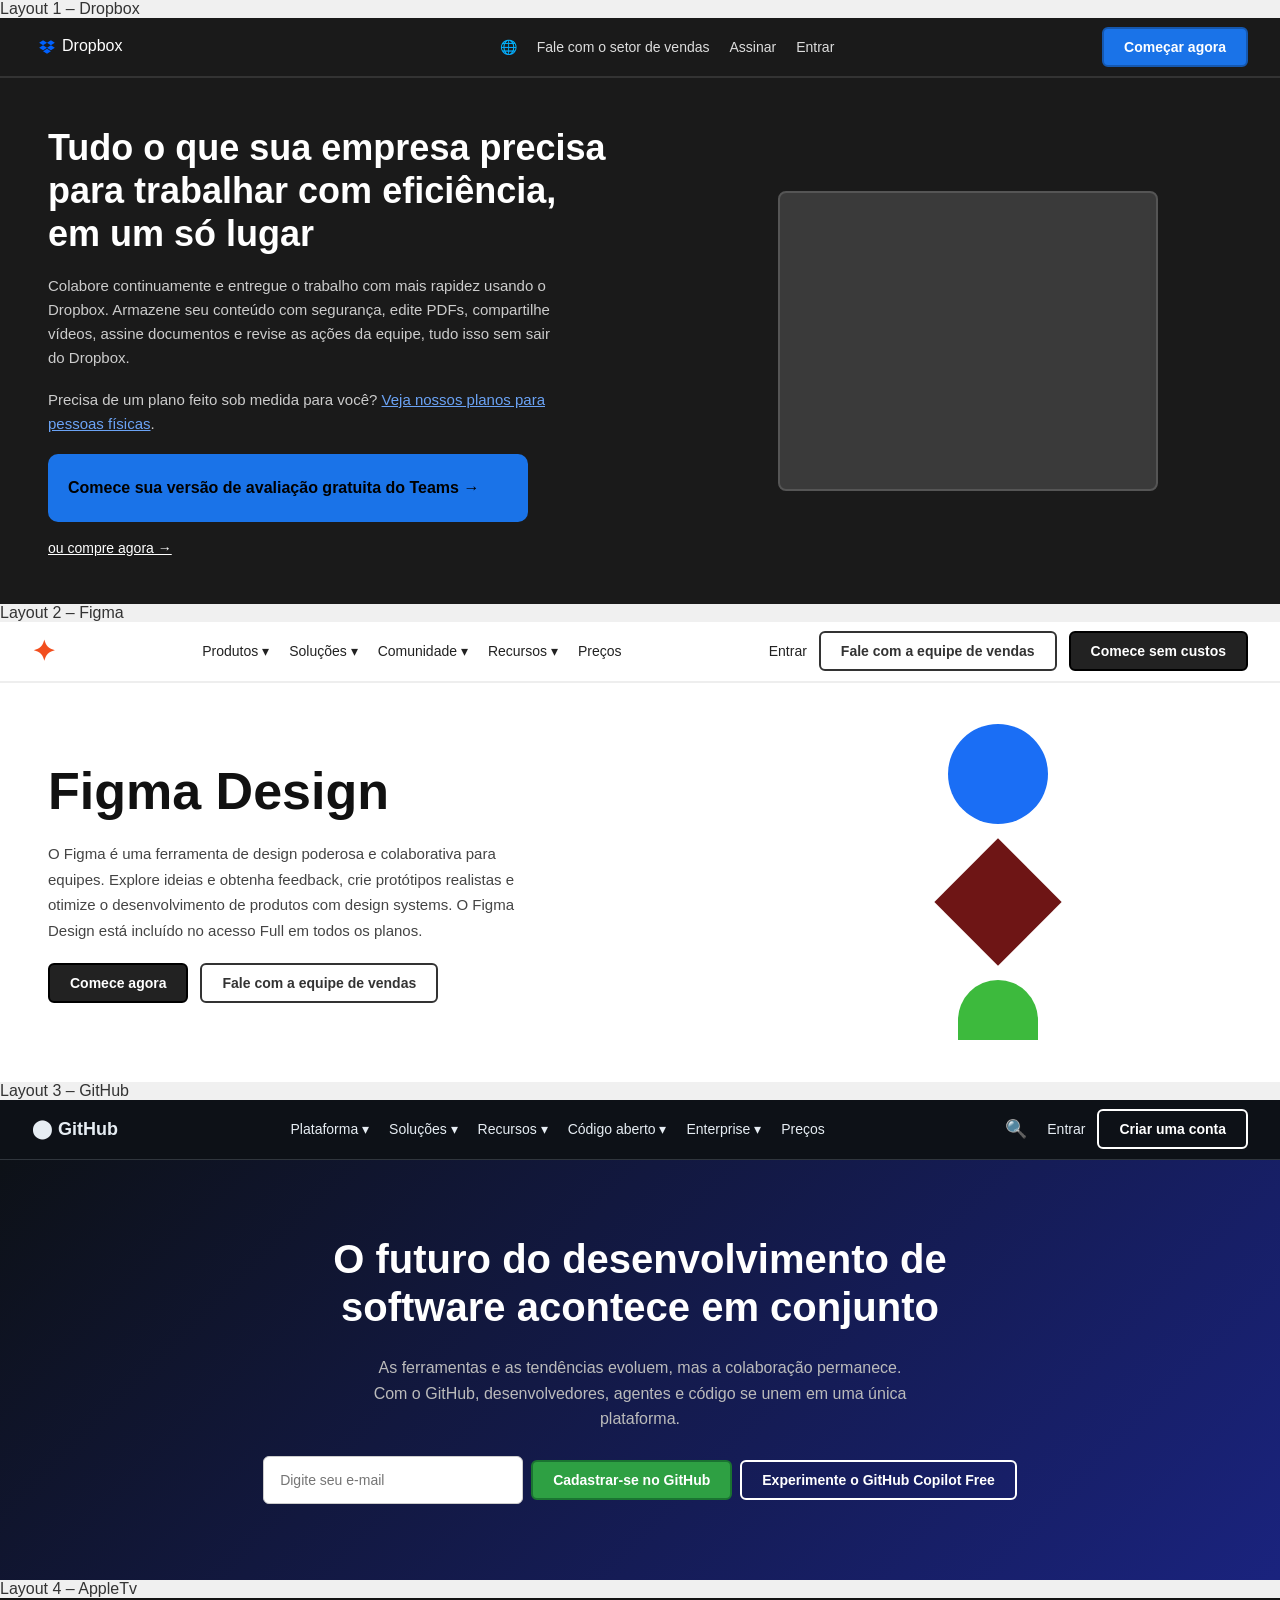
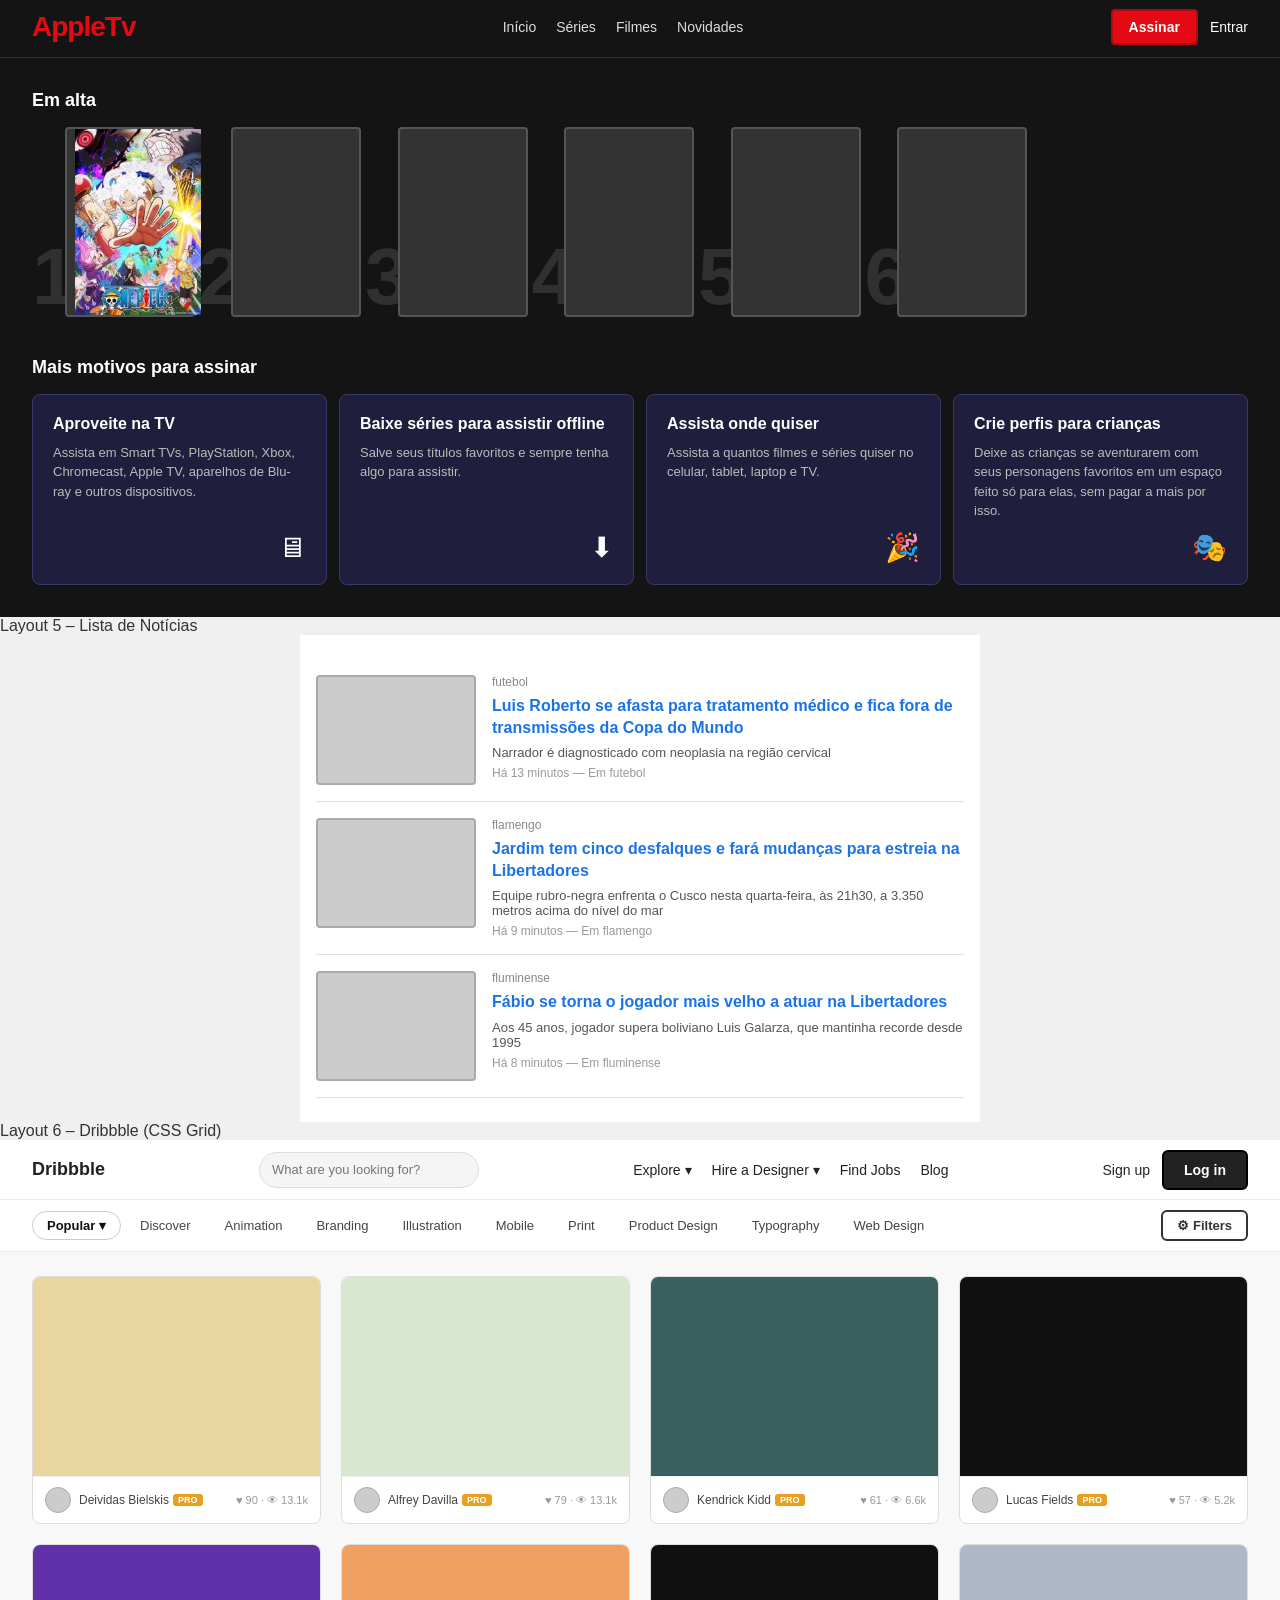
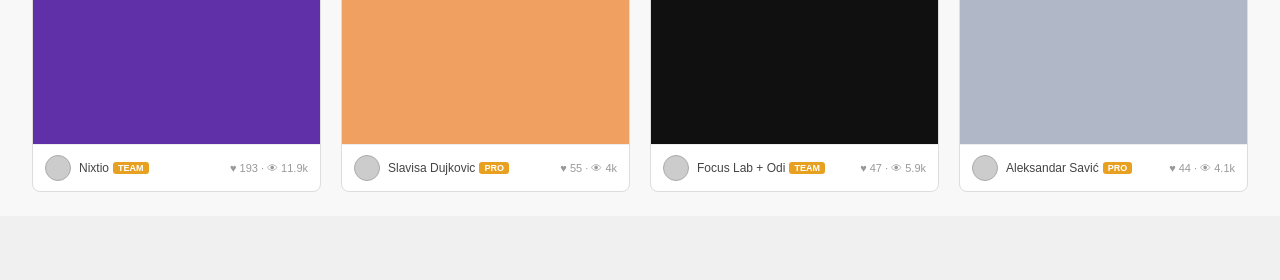
==== atv3/index.html @ 95d6bf54 "atv3 prod" ====
<!DOCTYPE html>
<html lang="pt-BR">
<head>
  <meta charset="UTF-8" />
  <title>Layouts Estruturais</title>
  <link rel="stylesheet" href="style.css" />
</head>
<body>


<!-- Dropbox -->
<p class="layout-label">Layout 1 – Dropbox</p>
<div id="layout1">

  <nav class="nav nav--dark">
    <div id="dropbox-logo">
      <img src="images/dropbox-logo.svg"> Dropbox
    </div>
    <div class="nav__links">
      <a href="#">🌐</a>
      <a href="#">Fale com o setor de vendas</a>
      <a href="#">Assinar</a>
      <a href="#">Entrar</a>
    </div>
    <a href="#" class="btn btn--blue">Começar agora</a>
  </nav>

  <div class="hero hero--dark">
    <div class="hero__left">
      <h1>Tudo o que sua empresa precisa para trabalhar com eficiência, em um só lugar</h1>
      <p>Colabore continuamente e entregue o trabalho com mais rapidez usando o Dropbox. Armazene seu conteúdo com segurança, edite PDFs, compartilhe vídeos, assine documentos e revise as ações da equipe, tudo isso sem sair do Dropbox.</p>
      <p>Precisa de um plano feito sob medida para você? <a href="#" class="link--underline">Veja nossos planos para pessoas físicas</a>.</p>
      <a href="#" id="btn-cta">Comece sua versão de avaliação gratuita do Teams →</a>
      <a href="#" class="link--plain">ou compre agora →</a>
    </div>
    <div class="hero__right">
      <div class="hero__img-placeholder"></div>
    </div>
  </div>

</div>



<!-- Figma -->
<p class="layout-label">Layout 2 – Figma</p>
<div id="layout2">

  <nav class="nav nav--light">
    <div class="nav__logo nav__logo--figma">
      <span class="figma-icon">✦</span>
    </div>
    <div class="nav__links">
      <a href="#">Produtos ▾</a>
      <a href="#">Soluções ▾</a>
      <a href="#">Comunidade ▾</a>
      <a href="#">Recursos ▾</a>
      <a href="#">Preços</a>
    </div>
    <div class="nav__actions">
      <a href="#">Entrar</a>
      <a href="#" class="btn btn--outline-dark">Fale com a equipe de vendas</a>
      <a href="#" class="btn btn--dark">Comece sem custos</a>
    </div>
  </nav>

  <div class="hero hero--light">
    <div class="hero__left">
      <h1 class="figma-title">Figma Design</h1>
      <p>O Figma é uma ferramenta de design poderosa e colaborativa para equipes. Explore ideias e obtenha feedback, crie protótipos realistas e otimize o desenvolvimento de produtos com design systems. O Figma Design está incluído no acesso Full em todos os planos.</p>
      <div class="btn-group">
        <a href="#" class="btn btn--dark">Comece agora</a>
        <a href="#" class="btn btn--outline-dark">Fale com a equipe de vendas</a>
      </div>
    </div>
    <div class="hero__right hero__right--shapes">
      <div class="shape shape--circle"></div>
      <div class="shape shape--diamond"></div>
      <div class="shape shape--arch"></div>
    </div>
  </div>

</div>



<!-- Github -->
<p class="layout-label">Layout 3 – GitHub</p>
<div id="layout3">

  <nav class="nav nav--github">
    <div class="nav__logo">
      <span>⬤</span> GitHub
    </div>
    <div class="nav__links nav__links--github">
      <a href="#">Plataforma ▾</a>
      <a href="#">Soluções ▾</a>
      <a href="#">Recursos ▾</a>
      <a href="#">Código aberto ▾</a>
      <a href="#">Enterprise ▾</a>
      <a href="#">Preços</a>
    </div>
    <div class="nav__actions">
      <a href="#" class="btn btn--icon">🔍</a>
      <a href="#">Entrar</a>
      <a href="#" class="btn btn--outline-white">Criar uma conta</a>
    </div>
  </nav>

  <div class="hero hero--github">
    <h1>O futuro do desenvolvimento de software acontece em conjunto</h1>
    <p>As ferramentas e as tendências evoluem, mas a colaboração permanece. Com o GitHub, desenvolvedores, agentes e código se unem em uma única plataforma.</p>
    <div class="github-form">
      <input type="email" placeholder="Digite seu e-mail" class="github-input" />
      <a href="#" class="btn btn--green">Cadastrar-se no GitHub</a>
      <a href="#" class="btn btn--outline-white">Experimente o GitHub Copilot Free</a>
    </div>
  </div>

</div>



<!-- AppleTv -->

<p class="layout-label">Layout 4 – AppleTv</p>
<div id="layout4">

  <nav class="nav nav--apptv">
    <div class="nav__logo nav__logo--apptv">AppleTv</div>
    <div class="nav__links nav__links--apptv">
      <a href="#">Início</a>
      <a href="#">Séries</a>
      <a href="#">Filmes</a>
      <a href="#">Novidades</a>
    </div>
    <div class="nav__actions">
      <a href="#" class="btn btn--apptv-red">Assinar</a>
      <a href="#">Entrar</a>
    </div>
  </nav>

  <div class="apptv-page">

    <p class="apptv-section-title">Em alta</p>
    <div class="apptv-trending">
      <div class="trending-item">
        <span class="trending-num">1</span>
        <img id="onepiececard" src="images/onepiecebanner.jfif">
        <div class="trending-card"></div>
      </div>
      <div class="trending-item">
        <span class="trending-num">2</span>
        <div class="trending-card"></div>
      </div>
      <div class="trending-item">
        <span class="trending-num">3</span>
        <div class="trending-card"></div>
      </div>
      <div class="trending-item">
        <span class="trending-num">4</span>
        <div class="trending-card"></div>
      </div>
      <div class="trending-item">
        <span class="trending-num">5</span>
        <div class="trending-card"></div>
      </div>
      <div class="trending-item">
        <span class="trending-num">6</span>
        <div class="trending-card"></div>
      </div>
    </div>

    <p class="apptv-section-title">Mais motivos para assinar</p>
    <div class="apptv-reasons">
      <div class="reason-card">
        <h3>Aproveite na TV</h3>
        <p>Assista em Smart TVs, PlayStation, Xbox, Chromecast, Apple TV, aparelhos de Blu-ray e outros dispositivos.</p>
        <div class="reason-icon reason-icon--tv">🖥</div>
      </div>
      <div class="reason-card">
        <h3>Baixe séries para assistir offline</h3>
        <p>Salve seus títulos favoritos e sempre tenha algo para assistir.</p>
        <div class="reason-icon reason-icon--download">⬇</div>
      </div>
      <div class="reason-card">
        <h3>Assista onde quiser</h3>
        <p>Assista a quantos filmes e séries quiser no celular, tablet, laptop e TV.</p>
        <div class="reason-icon reason-icon--watch">🎉</div>
      </div>
      <div class="reason-card">
        <h3>Crie perfis para crianças</h3>
        <p>Deixe as crianças se aventurarem com seus personagens favoritos em um espaço feito só para elas, sem pagar a mais por isso.</p>
        <div class="reason-icon reason-icon--kids">🎭</div>
      </div>
    </div>

  </div>
</div>



<!-- Notícias -->

<p class="layout-label">Layout 5 – Lista de Notícias</p>
<div id="layout5">
  <div class="news-list">

    <div class="news-item">
      <div class="news-img"></div>
      <div class="news-body">
        <span class="news-tag">futebol</span>
        <h2 class="news-title">Luis Roberto se afasta para tratamento médico e fica fora de transmissões da Copa do Mundo</h2>
        <p class="news-desc">Narrador é diagnosticado com neoplasia na região cervical</p>
        <span class="news-meta">Há 13 minutos — Em futebol</span>
      </div>
    </div>

    <div class="news-item">
      <div class="news-img"></div>
      <div class="news-body">
        <span class="news-tag">flamengo</span>
        <h2 class="news-title">Jardim tem cinco desfalques e fará mudanças para estreia na Libertadores</h2>
        <p class="news-desc">Equipe rubro-negra enfrenta o Cusco nesta quarta-feira, às 21h30, a 3.350 metros acima do nível do mar</p>
        <span class="news-meta">Há 9 minutos — Em flamengo</span>
      </div>
    </div>

    <div class="news-item">
      <div class="news-img"></div>
      <div class="news-body">
        <span class="news-tag">fluminense</span>
        <h2 class="news-title">Fábio se torna o jogador mais velho a atuar na Libertadores</h2>
        <p class="news-desc">Aos 45 anos, jogador supera boliviano Luis Galarza, que mantinha recorde desde 1995</p>
        <span class="news-meta">Há 8 minutos — Em fluminense</span>
      </div>
    </div>

  </div>
</div>



<!-- Dribble -->

<p class="layout-label">Layout 6 – Dribbble (CSS Grid)</p>
<div id="layout6">

  <nav class="nav nav--light">
    <div class="nav__logo">Dribbble</div>
    <input type="text" placeholder="What are you looking for?" class="dribbble-search" />
    <div class="nav__links">
      <a href="#">Explore ▾</a>
      <a href="#">Hire a Designer ▾</a>
      <a href="#">Find Jobs</a>
      <a href="#">Blog</a>
    </div>
    <div class="nav__actions">
      <a href="#">Sign up</a>
      <a href="#" class="btn btn--dark">Log in</a>
    </div>
  </nav>

  <div class="dribbble-filters">
    <div class="filter-tabs">
      <a href="#" class="filter-tab filter-tab--active">Popular ▾</a>
      <a href="#" class="filter-tab">Discover</a>
      <a href="#" class="filter-tab">Animation</a>
      <a href="#" class="filter-tab">Branding</a>
      <a href="#" class="filter-tab">Illustration</a>
      <a href="#" class="filter-tab">Mobile</a>
      <a href="#" class="filter-tab">Print</a>
      <a href="#" class="filter-tab">Product Design</a>
      <a href="#" class="filter-tab">Typography</a>
      <a href="#" class="filter-tab">Web Design</a>
    </div>
    <a href="#" class="btn btn--outline-dark filter-btn-right">⚙ Filters</a>
  </div>

  <div class="dribbble-grid">
    <div class="shot-card">
      <div class="shot-img shot-img--1"></div>
      <div class="shot-meta">
        <div class="shot-avatar"></div>
        <span class="shot-name">Deividas Bielskis <span class="shot-badge">PRO</span></span>
        <span class="shot-stats">♥ 90 · 👁 13.1k</span>
      </div>
    </div>
    <div class="shot-card">
      <div class="shot-img shot-img--2"></div>
      <div class="shot-meta">
        <div class="shot-avatar"></div>
        <span class="shot-name">Alfrey Davilla <span class="shot-badge">PRO</span></span>
        <span class="shot-stats">♥ 79 · 👁 13.1k</span>
      </div>
    </div>
    <div class="shot-card">
      <div class="shot-img shot-img--3"></div>
      <div class="shot-meta">
        <div class="shot-avatar"></div>
        <span class="shot-name">Kendrick Kidd <span class="shot-badge">PRO</span></span>
        <span class="shot-stats">♥ 61 · 👁 6.6k</span>
      </div>
    </div>
    <div class="shot-card">
      <div class="shot-img shot-img--4"></div>
      <div class="shot-meta">
        <div class="shot-avatar"></div>
        <span class="shot-name">Lucas Fields <span class="shot-badge">PRO</span></span>
        <span class="shot-stats">♥ 57 · 👁 5.2k</span>
      </div>
    </div>
    <div class="shot-card">
      <div class="shot-img shot-img--5"></div>
      <div class="shot-meta">
        <div class="shot-avatar"></div>
        <span class="shot-name">Nixtio <span class="shot-badge">TEAM</span></span>
        <span class="shot-stats">♥ 193 · 👁 11.9k</span>
      </div>
    </div>
    <div class="shot-card">
      <div class="shot-img shot-img--6"></div>
      <div class="shot-meta">
        <div class="shot-avatar"></div>
        <span class="shot-name">Slavisa Dujkovic <span class="shot-badge">PRO</span></span>
        <span class="shot-stats">♥ 55 · 👁 4k</span>
      </div>
    </div>
    <div class="shot-card">
      <div class="shot-img shot-img--7"></div>
      <div class="shot-meta">
        <div class="shot-avatar"></div>
        <span class="shot-name">Focus Lab + Odi <span class="shot-badge">TEAM</span></span>
        <span class="shot-stats">♥ 47 · 👁 5.9k</span>
      </div>
    </div>
    <div class="shot-card">
      <div class="shot-img shot-img--8"></div>
      <div class="shot-meta">
        <div class="shot-avatar"></div>
        <span class="shot-name">Aleksandar Savić <span class="shot-badge">PRO</span></span>
        <span class="shot-stats">♥ 44 · 👁 4.1k</span>
      </div>
    </div>
  </div>

</div>

<div style="height: 64px;"></div>
</body>
</html>
---- atv3/style.css ----
* {
  box-sizing: border-box;
  margin: 0;
  padding: 0;
}

body {
  font-family: sans-serif;
  background: #f0f0f0;
  color: #333;
}

a {
  text-decoration: none;
  color: inherit;
}

.btn {
  display: inline-block;
  padding: 10px 20px;
  border-radius: 6px;
  font-size: 14px;
  font-weight: 600;
  cursor: pointer;
}

.btn--blue {
  background: #1a73e8;
  color: #fff;
  border: 2px solid #1558b0;
}

.btn--large {
  padding: 14px 28px;
  font-size: 16px;
  border-radius: 30px;
}

.btn--dark {
  background: #222;
  color: #fff;
  border: 2px solid #000;
}

.btn--outline-dark {
  background: transparent;
  color: #333;
  border: 2px solid #333;
}

.btn--outline-white {
  background: transparent;
  color: #fff;
  border: 2px solid #fff;
}

.btn--green {
  background: #2ea043;
  color: #fff;
  border: 2px solid #1a7431;
}

.btn--apptv-red {
  background: #e50914;
  color: #fff;
  border: 2px solid #b20710;
  padding: 8px 16px;
  border-radius: 4px;
}

.btn--icon {
  background: transparent;
  border: none;
  font-size: 18px;
  padding: 4px 8px;
}

.btn-group {
  display: flex;
  gap: 12px;
  align-items: center;
}

.nav {
  display: flex;
  align-items: center;
  justify-content: space-between;
  padding: 0 32px;
  height: 60px;
  gap: 24px;
}

.nav__logo {
  font-size: 18px;
  font-weight: bold;
  white-space: nowrap;
  display: flex;
  align-items: center;
  gap: 6px;
}

.nav__links {
  display: flex;
  gap: 20px;
  align-items: center;
  font-size: 14px;
}

.nav__actions {
  display: flex;
  gap: 12px;
  align-items: center;
  font-size: 14px;
  white-space: nowrap;
}

.nav--dark {
  background: #1a1a1a;
  color: #fff;
  border-bottom: 2px solid #333;
}

.nav--dark .nav__links a {
  color: #ddd;
}

.nav--light {
  background: #fff;
  color: #222;
  border-bottom: 1px solid #eee;
}


/* Dropbox */

#dropbox-logo {
    display: flex;
    width: 200px;   
    height: 20px;
    align-self: center;
}

#layout1 .hero {
  display: flex;
  min-height: 460px;
  background: #1a1a1a;
  color: #fff;
}

#layout1 .hero__left {
  flex: 1;
  display: flex;
  flex-direction: column;
  justify-content: center;
  gap: 18px;
  padding: 48px;
}

#layout1 .hero__left h1 {
  font-size: 36px;
  font-weight: 800;
  line-height: 1.2;
  color: #fff;
}

#layout1 .hero__left p {
  font-size: 15px;
  color: #ccc;
  line-height: 1.6;
  max-width: 520px;
}

#layout1 .link--underline {
  color: #6ba3f5;
  text-decoration: underline;
}

#layout1 .link--plain {
  color: #fff;
  font-size: 14px;
  text-decoration: underline;
}

#layout1 .hero__right {
  flex: 1;
  display: flex;
  align-items: center;
  justify-content: center;
  padding: 32px;
}

#layout1 .hero__img-placeholder {
  width: 380px;
  height: 300px;
  background: #3a3a3a;
  border: 2px solid #555;
  border-radius: 8px;
}

#btn-cta {
  display: inline-block;
  width: 480px;
  background: #1a73e8;
  color: black;
  padding: 25px 20px;
  font-size: 16px;
  font-weight: bold;
  cursor: pointer;
  border-radius: 10px;
}

/*display: inline-block;
  padding: 10px 20px;
  border-radius: 6px;
  font-size: 14px;
  font-weight: 600;
  cursor: pointer;

  display: inline-block;
  padding: 10px 20px;
  border-radius: 6px;
  font-size: 14px;
  font-weight: 600;
  cursor: pointer;

/* Figma */

#layout2 .nav__logo--figma {
  font-size: 28px;
  color: #f24e1e;
}

#layout2 .hero {
  display: flex;
  min-height: 400px;
  background: #fff;
  border-top: 1px solid #eee;
}

#layout2 .hero__left {
  flex: 1.2;
  display: flex;
  flex-direction: column;
  justify-content: center;
  gap: 20px;
  padding: 48px;
}

#layout2 .figma-title {
  font-size: 52px;
  font-weight: 800;
  color: #111;
}

#layout2 .hero__left p {
  font-size: 15px;
  color: #444;
  line-height: 1.7;
  max-width: 480px;
}

#layout2 .hero__right--shapes {
  flex: 1;
  display: flex;
  flex-direction: column;
  align-items: center;
  justify-content: space-evenly;
  padding: 24px;
  gap: 16px;
}

.shape--circle {
  width: 100px;
  height: 100px;
  background: #1a6ef5;
  border-radius: 50%;
}

.shape--diamond {
  width: 90px;
  height: 90px;
  background: #6e1515;
  transform: rotate(45deg);
}

.shape--arch {
  width: 80px;
  height: 60px;
  background: #3dba3d;
  border-radius: 50px 50px 0 0;
}


/* Github */
#layout3 .nav--github {
  background: #0d1117;
  color: #e6edf3;
  border-bottom: 1px solid #30363d;
}

#layout3 .nav__links--github a {
  color: #e6edf3;
  font-size: 14px;
}

#layout3 .hero--github {
  display: flex;
  flex-direction: column;
  align-items: center;
  justify-content: center;
  gap: 24px;
  min-height: 420px;
  background: linear-gradient(135deg, #0d1117 0%, #1a237e 100%);
  color: #fff;
  padding: 48px;
  text-align: center;
}

#layout3 .hero--github h1 {
  font-size: 40px;
  font-weight: 800;
  max-width: 740px;
  line-height: 1.2;
}

#layout3 .hero--github p {
  font-size: 16px;
  color: #bbb;
  max-width: 540px;
  line-height: 1.6;
}

.github-form {
  display: flex;
  gap: 8px;
  align-items: center;
  flex-wrap: wrap;
  justify-content: center;
}

.github-input {
  width: 260px;
  height: 48px;
  padding: 0 16px;
  font-size: 14px;
  border: 1px solid #ccc;
  border-radius: 6px;
  background: #fff;
  color: #222;
}


/* AppleTv */

#layout4 .nav--apptv {
  background: #141414;
  color: #fff;
  border-bottom: 1px solid #333;
}

#layout4 .nav__logo--apptv {
  font-size: 28px;
  font-weight: 900;
  color: #e50914;
  letter-spacing: -1px;
}

#layout4 .nav__links--apptv a {
  color: #ddd;
  font-size: 14px;
}

#layout4 .apptv-page {
  background: #141414;
  padding: 32px;
  color: #fff;
}

#layout4 .apptv-section-title {
  font-size: 18px;
  font-weight: 700;
  margin-bottom: 16px;
  color: #fff;
}

#layout4 .apptv-trending {
  display: flex;
  gap: 4px;
  margin-bottom: 40px;
  overflow: hidden;
}

#layout4 .trending-item {
  display: flex;
  align-items: flex-end;
  position: relative;
}

#layout4 .trending-num {
  font-size: 80px;
  font-weight: 900;
  color: rgba(255,255,255,0.12);
  line-height: 1;
  margin-right: -12px;
  z-index: 1;
  user-select: none;
}

#layout4 .trending-card {
  width: 130px;
  height: 190px;
  background: #333;
  border: 2px solid #555;
  border-radius: 4px;
  z-index: 2;
  position: relative;
}

#onepiececard {
  position: absolute;
  width: 126px;
  height: 186px;
  z-index: 100;
  left: 43px;
  bottom: 2px;
}

#layout4 .apptv-reasons {
  display: flex;
  gap: 12px;
}

#layout4 .reason-card {
  flex: 1;
  background: #1f1f3d;
  border: 1px solid #3a3a6a;
  border-radius: 8px;
  padding: 20px;
  display: flex;
  flex-direction: column;
  gap: 10px;
  min-height: 180px;
}

#layout4 .reason-card h3 {
  font-size: 16px;
  font-weight: 700;
  color: #fff;
}

#layout4 .reason-card p {
  font-size: 13px;
  color: #bbb;
  line-height: 1.5;
  flex: 1;
}

#layout4 .reason-icon {
  font-size: 28px;
  align-self: flex-end;
}


/* Notícia */
#layout5 .news-list {
  max-width: 680px;
  margin: 0 auto;
  background: #fff;
  padding: 24px 16px;
}

#layout5 .news-item {
  display: flex;
  gap: 16px;
  padding: 16px 0;
  border-bottom: 1px solid #e0e0e0;
  align-items: flex-start;
}

#layout5 .news-img {
  width: 160px;
  height: 110px;
  flex-shrink: 0;
  background: #ccc;
  border: 2px solid #aaa;
  border-radius: 4px;
}

#layout5 .news-body {
  display: flex;
  flex-direction: column;
  gap: 6px;
}

#layout5 .news-tag {
  font-size: 12px;
  color: #888;
  text-transform: lowercase;
}

#layout5 .news-title {
  font-size: 16px;
  font-weight: 700;
  color: #1a73e8;
  line-height: 1.4;
}

#layout5 .news-desc {
  font-size: 13px;
  color: #555;
}

#layout5 .news-meta {
  font-size: 12px;
  color: #999;
}


/* Dribbble */

#layout6 .dribbble-search {
  width: 220px;
  height: 36px;
  padding: 0 12px;
  border: 1px solid #ddd;
  border-radius: 20px;
  font-size: 13px;
  background: #f5f5f5;
}

#layout6 .dribbble-filters {
  display: flex;
  align-items: center;
  justify-content: space-between;
  padding: 10px 32px;
  border-bottom: 1px solid #eee;
  background: #fff;
}

#layout6 .filter-tabs {
  display: flex;
  gap: 4px;
  flex-wrap: wrap;
}

#layout6 .filter-tab {
  padding: 6px 14px;
  border-radius: 20px;
  font-size: 13px;
  color: #444;
  border: 1px solid transparent;
}

#layout6 .filter-tab:hover {
  background: #f0f0f0;
}

#layout6 .filter-tab--active {
  border: 1px solid #ccc;
  background: #fff;
  font-weight: 600;
  color: #111;
}

#layout6 .filter-btn-right {
  flex-shrink: 0;
  font-size: 13px;
  padding: 6px 14px;
  border-radius: 6px;
}

#layout6 .dribbble-grid {
  display: grid;
  grid-template-columns: repeat(4, 1fr);
  gap: 20px;
  padding: 24px 32px;
  background: #f8f8f8;
}

#layout6 .shot-card {
  background: #fff;
  border: 1px solid #ddd;
  border-radius: 8px;
  overflow: hidden;
}

#layout6 .shot-img {
  width: 100%;
  height: 200px;
  border-bottom: 1px solid #eee;
}

#layout6 .shot-img--1 { background: #e8d5a0; }
#layout6 .shot-img--2 { background: #d8e8d0; }
#layout6 .shot-img--3 { background: #3a6060; }
#layout6 .shot-img--4 { background: #111; }
#layout6 .shot-img--5 { background: #6030a8; }
#layout6 .shot-img--6 { background: #f0a060; }
#layout6 .shot-img--7 { background: #101010; }
#layout6 .shot-img--8 { background: #b0b8c8; }

#layout6 .shot-meta {
  display: flex;
  align-items: center;
  gap: 8px;
  padding: 10px 12px;
}

#layout6 .shot-avatar {
  width: 26px;
  height: 26px;
  border-radius: 50%;
  background: #ccc;
  border: 1px solid #aaa;
  flex-shrink: 0;
}

#layout6 .shot-name {
  flex: 1;
  font-size: 12px;
  color: #444;
  display: flex;
  align-items: center;
  gap: 4px;
}

#layout6 .shot-badge {
  font-size: 9px;
  font-weight: 700;
  background: #e8a020;
  color: #fff;
  padding: 1px 5px;
  border-radius: 3px;
}

#layout6 .shot-stats {
  font-size: 11px;
  color: #999;
  white-space: nowrap;
}
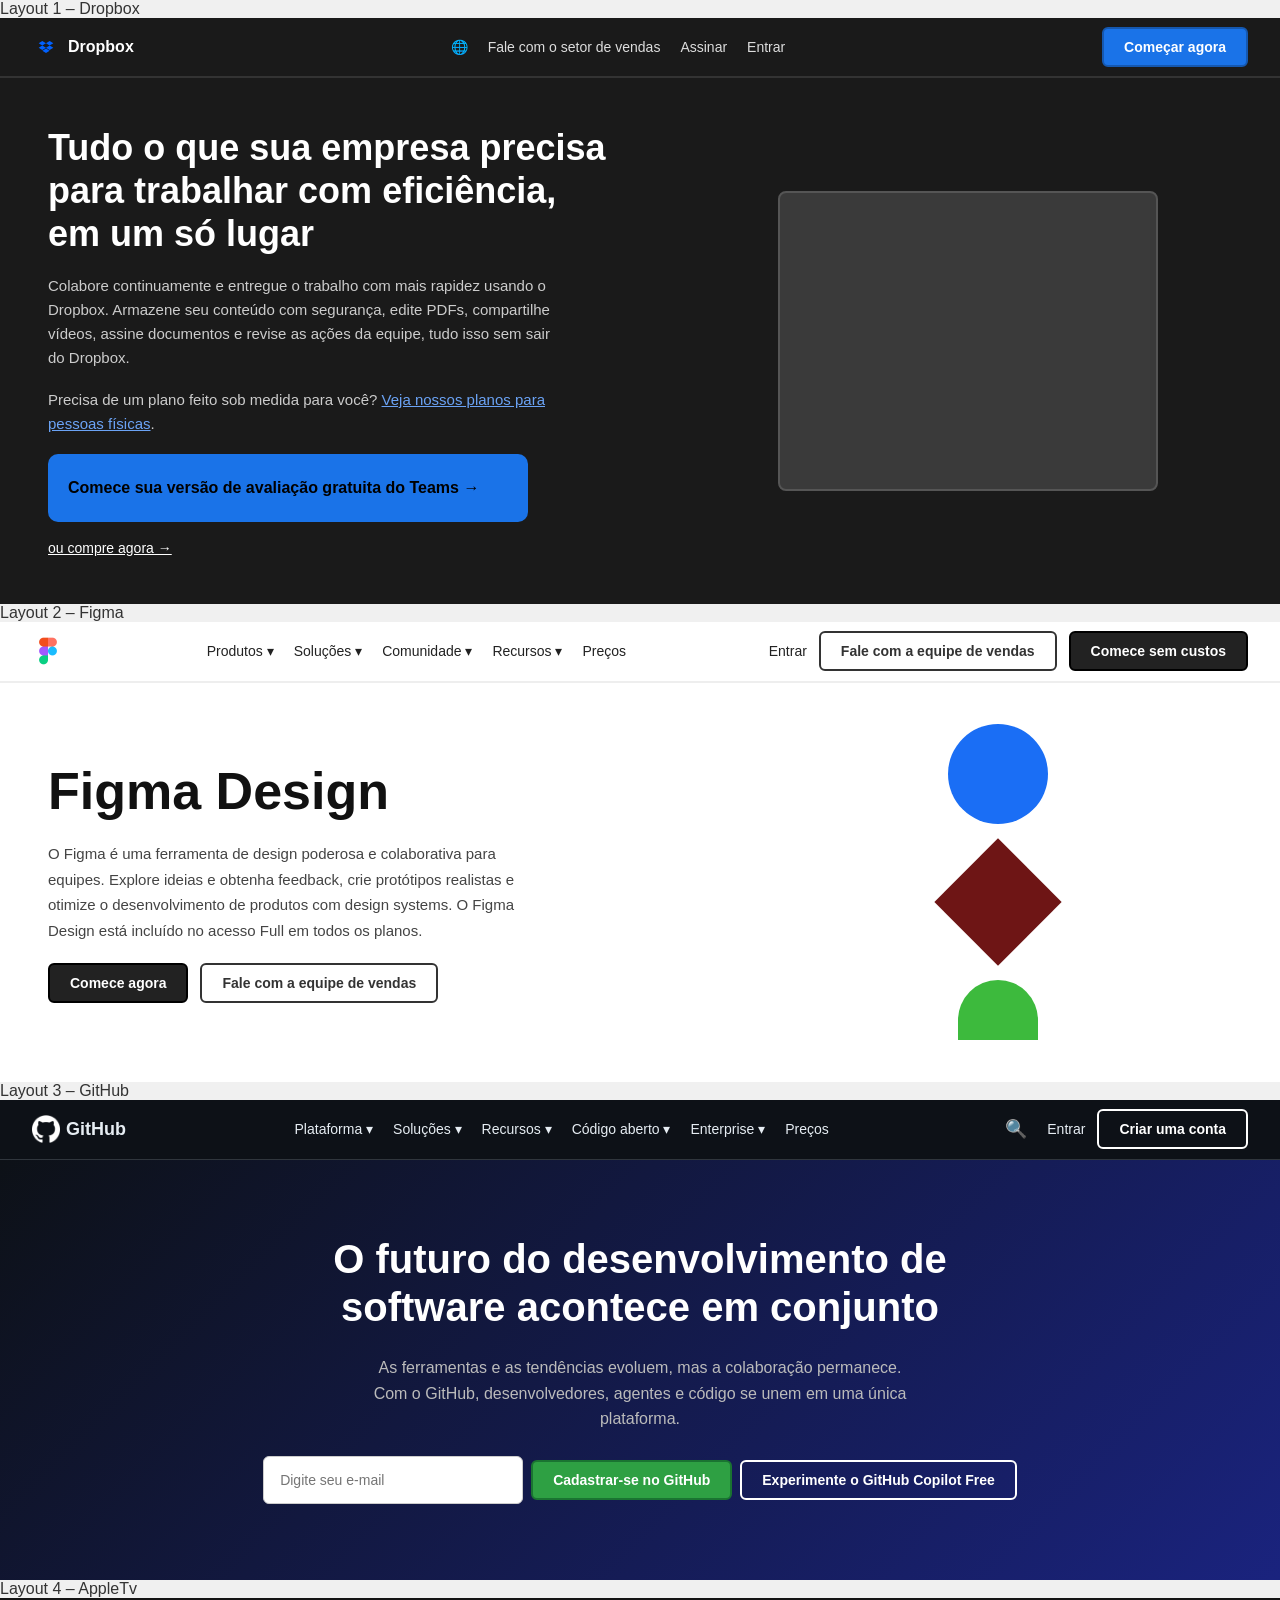
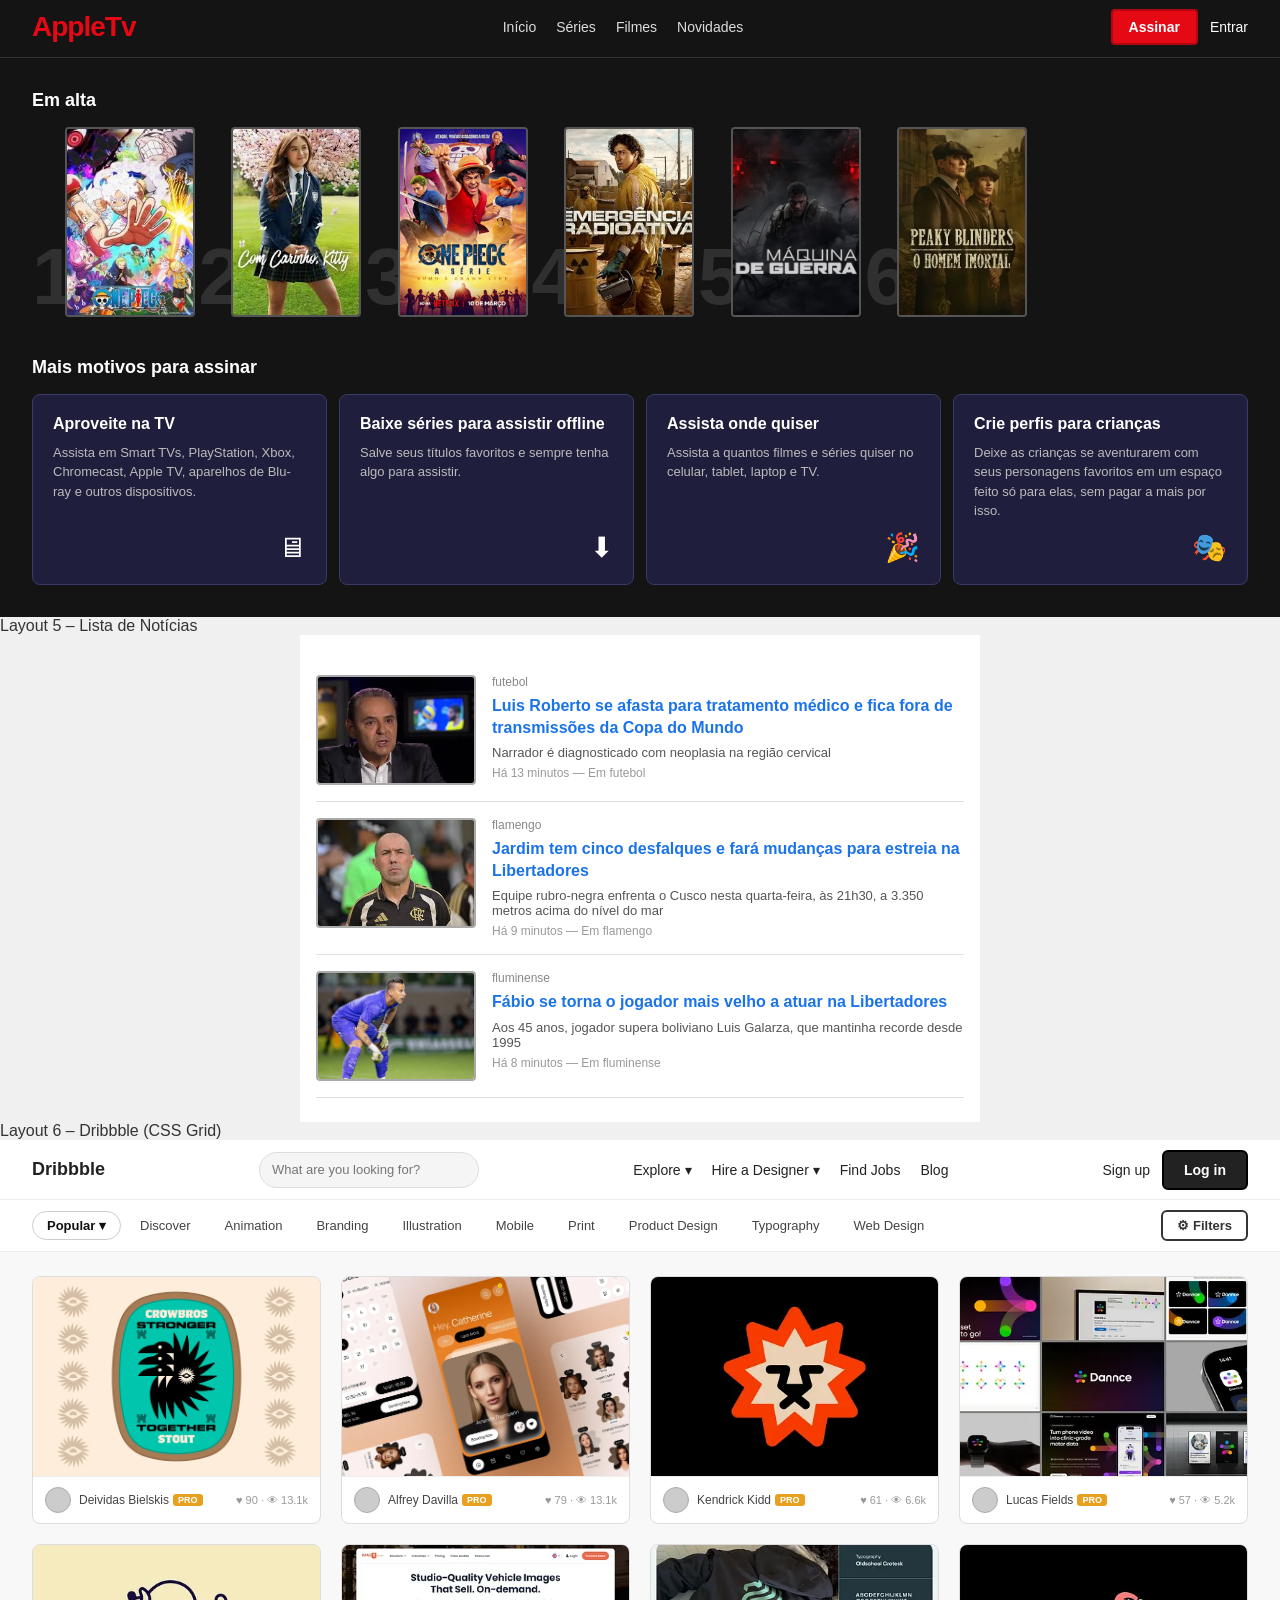
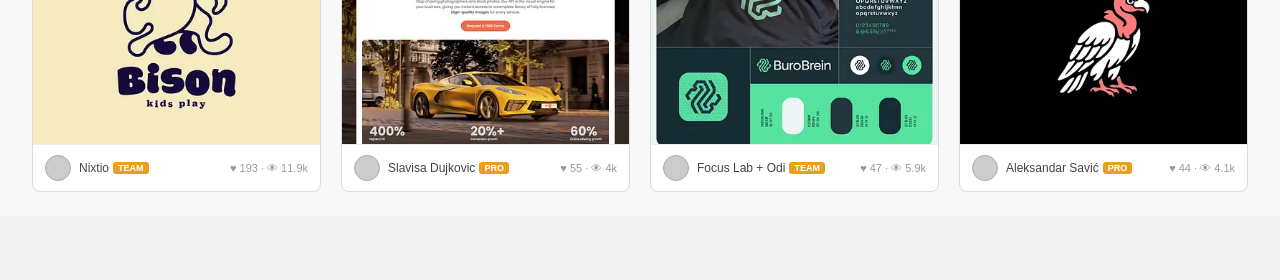
==== commit c8829d3d: "Entregando atividade 3" ====
--- a/atv3/index.html
+++ b/atv3/index.html
@@ -14,7 +14,7 @@
 
   <nav class="nav nav--dark">
     <div id="dropbox-logo">
-      <img src="images/dropbox-logo.svg"> Dropbox
+      <img src="images/dropbox-logo.svg" alt="Dropbox"> Dropbox
     </div>
     <div class="nav__links">
       <a href="#">🌐</a>
@@ -48,7 +48,7 @@
 
   <nav class="nav nav--light">
     <div class="nav__logo nav__logo--figma">
-      <span class="figma-icon">✦</span>
+      <img src="images/figmalogo.png" alt="Figma" class="figma-logo-img">
     </div>
     <div class="nav__links">
       <a href="#">Produtos ▾</a>
@@ -90,7 +90,7 @@
 
   <nav class="nav nav--github">
     <div class="nav__logo">
-      <span>⬤</span> GitHub
+      <img src="images/githublogo.png" alt="GitHub" class="github-logo-img"> GitHub
     </div>
     <div class="nav__links nav__links--github">
       <a href="#">Plataforma ▾</a>
@@ -121,8 +121,7 @@
 
 
 
-<!-- AppleTv -->
-
+<!-- AppleTv/Netflix -->
 <p class="layout-label">Layout 4 – AppleTv</p>
 <div id="layout4">
 
@@ -146,28 +145,27 @@
     <div class="apptv-trending">
       <div class="trending-item">
         <span class="trending-num">1</span>
-        <img id="onepiececard" src="images/onepiecebanner.jfif">
-        <div class="trending-card"></div>
+        <img src="images/onepiecebanner.jfif" alt="One Piece" class="trending-card-img">
       </div>
       <div class="trending-item">
         <span class="trending-num">2</span>
-        <div class="trending-card"></div>
+        <img src="images/comcarinhokittycard.jpg" alt="Com Carinho Kitty" class="trending-card-img">
       </div>
       <div class="trending-item">
         <span class="trending-num">3</span>
-        <div class="trending-card"></div>
+        <img src="images/onepieceaseriecard.png" alt="One Piece Série" class="trending-card-img">
       </div>
       <div class="trending-item">
         <span class="trending-num">4</span>
-        <div class="trending-card"></div>
+        <img src="images/emergenciaradioativacard.jpg" alt="Emergência Radioativa" class="trending-card-img">
       </div>
       <div class="trending-item">
         <span class="trending-num">5</span>
-        <div class="trending-card"></div>
+        <img src="images/maquinadeguerracard.webp" alt="Máquina de Guerra" class="trending-card-img">
       </div>
       <div class="trending-item">
         <span class="trending-num">6</span>
-        <div class="trending-card"></div>
+        <img src="images/peakyblindercard.webp" alt="Peaky Blinders" class="trending-card-img">
       </div>
     </div>
 
@@ -201,13 +199,12 @@
 
 
 <!-- Notícias -->
-
 <p class="layout-label">Layout 5 – Lista de Notícias</p>
 <div id="layout5">
   <div class="news-list">
 
     <div class="news-item">
-      <div class="news-img"></div>
+      <img src="images/luisrobertofoto.jpg" alt="Luis Roberto" class="news-img">
       <div class="news-body">
         <span class="news-tag">futebol</span>
         <h2 class="news-title">Luis Roberto se afasta para tratamento médico e fica fora de transmissões da Copa do Mundo</h2>
@@ -217,7 +214,7 @@
     </div>
 
     <div class="news-item">
-      <div class="news-img"></div>
+      <img src="images/leonardojardimfoto.jpg" alt="Leonardo Jardim" class="news-img">
       <div class="news-body">
         <span class="news-tag">flamengo</span>
         <h2 class="news-title">Jardim tem cinco desfalques e fará mudanças para estreia na Libertadores</h2>
@@ -227,7 +224,7 @@
     </div>
 
     <div class="news-item">
-      <div class="news-img"></div>
+      <img src="images/fabiofoto.jpg" alt="Fábio" class="news-img">
       <div class="news-body">
         <span class="news-tag">fluminense</span>
         <h2 class="news-title">Fábio se torna o jogador mais velho a atuar na Libertadores</h2>
@@ -241,8 +238,7 @@
 
 
 
-<!-- Dribble -->
-
+<!-- Dribbble -->
 <p class="layout-label">Layout 6 – Dribbble (CSS Grid)</p>
 <div id="layout6">
 
@@ -279,7 +275,7 @@
 
   <div class="dribbble-grid">
     <div class="shot-card">
-      <div class="shot-img shot-img--1"></div>
+      <img src="images/dribbble 1.webp" alt="Shot 1" class="shot-img">
       <div class="shot-meta">
         <div class="shot-avatar"></div>
         <span class="shot-name">Deividas Bielskis <span class="shot-badge">PRO</span></span>
@@ -287,7 +283,7 @@
       </div>
     </div>
     <div class="shot-card">
-      <div class="shot-img shot-img--2"></div>
+      <img src="images/dribbble 2.webp" alt="Shot 2" class="shot-img">
       <div class="shot-meta">
         <div class="shot-avatar"></div>
         <span class="shot-name">Alfrey Davilla <span class="shot-badge">PRO</span></span>
@@ -295,7 +291,7 @@
       </div>
     </div>
     <div class="shot-card">
-      <div class="shot-img shot-img--3"></div>
+      <img src="images/dribbble 3.webp" alt="Shot 3" class="shot-img">
       <div class="shot-meta">
         <div class="shot-avatar"></div>
         <span class="shot-name">Kendrick Kidd <span class="shot-badge">PRO</span></span>
@@ -303,7 +299,7 @@
       </div>
     </div>
     <div class="shot-card">
-      <div class="shot-img shot-img--4"></div>
+      <img src="images/dribbble 4.webp" alt="Shot 4" class="shot-img">
       <div class="shot-meta">
         <div class="shot-avatar"></div>
         <span class="shot-name">Lucas Fields <span class="shot-badge">PRO</span></span>
@@ -311,7 +307,7 @@
       </div>
     </div>
     <div class="shot-card">
-      <div class="shot-img shot-img--5"></div>
+      <img src="images/dribbble 5.webp" alt="Shot 5" class="shot-img">
       <div class="shot-meta">
         <div class="shot-avatar"></div>
         <span class="shot-name">Nixtio <span class="shot-badge">TEAM</span></span>
@@ -319,7 +315,7 @@
       </div>
     </div>
     <div class="shot-card">
-      <div class="shot-img shot-img--6"></div>
+      <img src="images/dribbble 6.webp" alt="Shot 6" class="shot-img">
       <div class="shot-meta">
         <div class="shot-avatar"></div>
         <span class="shot-name">Slavisa Dujkovic <span class="shot-badge">PRO</span></span>
@@ -327,7 +323,7 @@
       </div>
     </div>
     <div class="shot-card">
-      <div class="shot-img shot-img--7"></div>
+      <img src="images/dribbble 7.webp" alt="Shot 7" class="shot-img">
       <div class="shot-meta">
         <div class="shot-avatar"></div>
         <span class="shot-name">Focus Lab + Odi <span class="shot-badge">TEAM</span></span>
@@ -335,7 +331,7 @@
       </div>
     </div>
     <div class="shot-card">
-      <div class="shot-img shot-img--8"></div>
+      <img src="images/dribbble 9.webp" alt="Shot 8" class="shot-img">
       <div class="shot-meta">
         <div class="shot-avatar"></div>
         <span class="shot-name">Aleksandar Savić <span class="shot-badge">PRO</span></span>
--- a/atv3/style.css
+++ b/atv3/style.css
@@ -130,14 +130,22 @@
   border-bottom: 1px solid #eee;
 }
 
-
-/* Dropbox */
+/* Dropbox  */
+
 
 #dropbox-logo {
-    display: flex;
-    width: 200px;   
-    height: 20px;
-    align-self: center;
+  display: flex;
+  align-items: center;
+  gap: 8px;
+  font-size: 16px;
+  font-weight: bold;
+  color: #fff;
+}
+
+#dropbox-logo img {
+  width: 28px;
+  height: 28px;
+  object-fit: contain;
 }
 
 #layout1 .hero {
@@ -209,25 +217,13 @@
   border-radius: 10px;
 }
 
-/*display: inline-block;
-  padding: 10px 20px;
-  border-radius: 6px;
-  font-size: 14px;
-  font-weight: 600;
-  cursor: pointer;
-
-  display: inline-block;
-  padding: 10px 20px;
-  border-radius: 6px;
-  font-size: 14px;
-  font-weight: 600;
-  cursor: pointer;
-
-/* Figma */
-
-#layout2 .nav__logo--figma {
-  font-size: 28px;
-  color: #f24e1e;
+
+/* Figma  */
+
+.figma-logo-img {
+  height: 32px;
+  width: auto;
+  object-fit: contain;
 }
 
 #layout2 .hero {
@@ -291,7 +287,15 @@
 }
 
 
-/* Github */
+/* Github  */
+
+.github-logo-img {
+  width: 28px;
+  height: 28px;
+  object-fit: contain;
+  filter: invert(1);
+}
+
 #layout3 .nav--github {
   background: #0d1117;
   color: #e6edf3;
@@ -350,7 +354,7 @@
 }
 
 
-/* AppleTv */
+/* AppleTv / Netflix  */
 
 #layout4 .nav--apptv {
   background: #141414;
@@ -406,23 +410,14 @@
   user-select: none;
 }
 
-#layout4 .trending-card {
+#layout4 .trending-card-img {
   width: 130px;
   height: 190px;
-  background: #333;
-  border: 2px solid #555;
+  object-fit: cover;
   border-radius: 4px;
   z-index: 2;
   position: relative;
-}
-
-#onepiececard {
-  position: absolute;
-  width: 126px;
-  height: 186px;
-  z-index: 100;
-  left: 43px;
-  bottom: 2px;
+  border: 2px solid #555;
 }
 
 #layout4 .apptv-reasons {
@@ -461,7 +456,8 @@
 }
 
 
-/* Notícia */
+/* Notícias  */
+
 #layout5 .news-list {
   max-width: 680px;
   margin: 0 auto;
@@ -481,9 +477,9 @@
   width: 160px;
   height: 110px;
   flex-shrink: 0;
-  background: #ccc;
+  object-fit: cover;
+  border-radius: 4px;
   border: 2px solid #aaa;
-  border-radius: 4px;
 }
 
 #layout5 .news-body {
@@ -516,7 +512,7 @@
 }
 
 
-/* Dribbble */
+/* Dribbble  */
 
 #layout6 .dribbble-search {
   width: 220px;
@@ -587,17 +583,10 @@
 #layout6 .shot-img {
   width: 100%;
   height: 200px;
+  object-fit: cover;
+  display: block;
   border-bottom: 1px solid #eee;
 }
-
-#layout6 .shot-img--1 { background: #e8d5a0; }
-#layout6 .shot-img--2 { background: #d8e8d0; }
-#layout6 .shot-img--3 { background: #3a6060; }
-#layout6 .shot-img--4 { background: #111; }
-#layout6 .shot-img--5 { background: #6030a8; }
-#layout6 .shot-img--6 { background: #f0a060; }
-#layout6 .shot-img--7 { background: #101010; }
-#layout6 .shot-img--8 { background: #b0b8c8; }
 
 #layout6 .shot-meta {
   display: flex;
